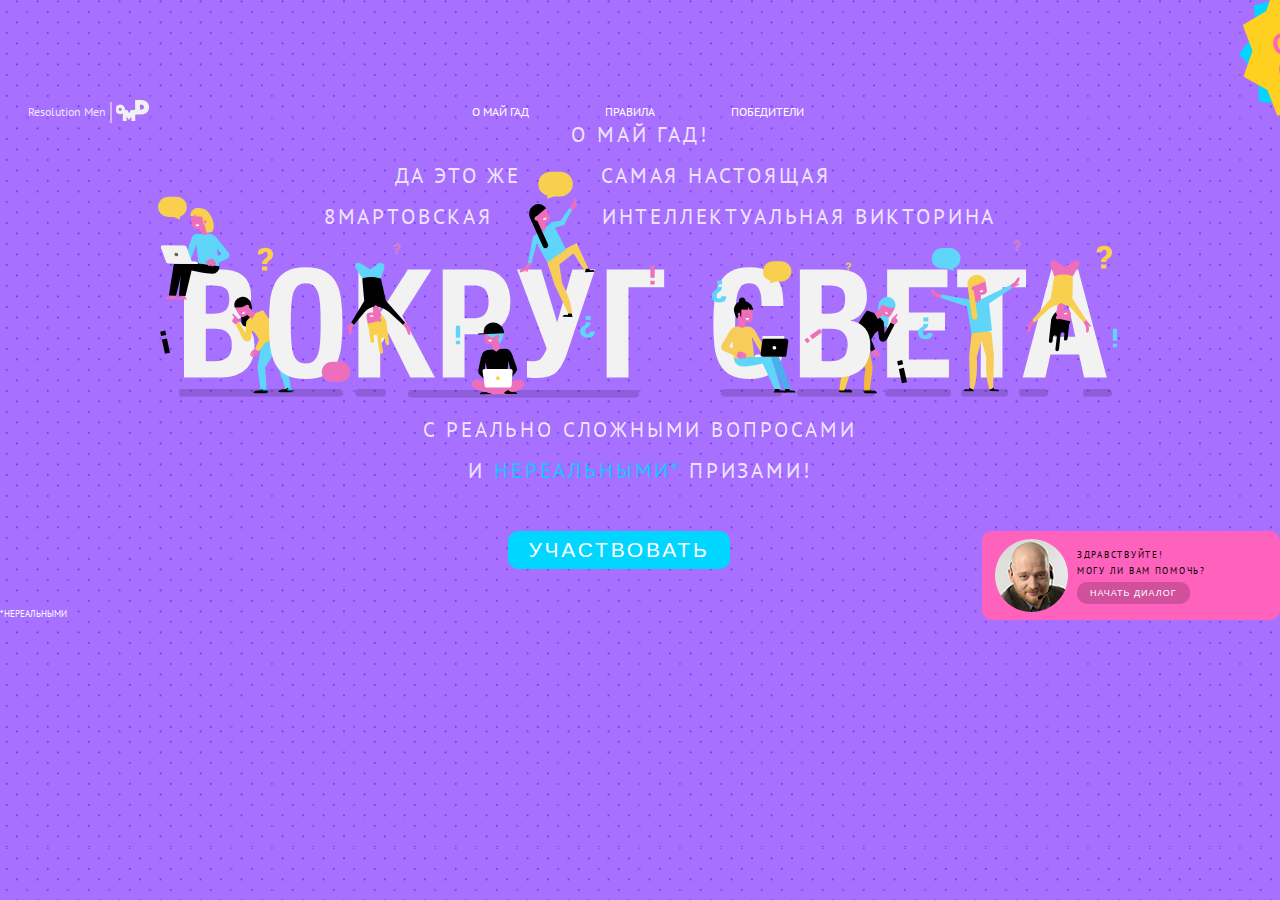
==== index.html @ 721f22c7 "Add files via upload" ====
<!doctype html>
<html lang="ru">
  <head>
   <!-- Required meta tags -->
      <meta charset="utf-8">
      <meta name="viewport" content="width=device-width, initial-scale=1, shrink-to-fit=no">
      <meta name="description" content="">
      <meta name="author" content="Kogut Misha">
   <link rel="icon" href="img/header/logo.png">

   
   <!-- Style CSS -->  
      <link rel="stylesheet" href="css/style.css">
      <link rel="stylesheet" href="css/reset.css">
      <link rel="stylesheet" href="css/fonts.css">
      <link rel="stylesheet" href="css/media.css">


      <link href="https://fonts.googleapis.com/css?family=PT+Sans:400,700&display=swap" rel="stylesheet">

      <link rel="stylesheet" href="slick/slick.css">
      <link rel="stylesheet" href="slick/slick-theme.css">
     

    <title></title>

  <script src="libs/createjs-2015.11.26.min.js"></script>
  <script src="logo.js"></script>
  <script>
  var canvas, stage, exportRoot, anim_container, dom_overlay_container, fnStartAnimation;
  function init() {
    canvas = document.getElementById("canvas");
    anim_container = document.getElementById("animation_container");
    dom_overlay_container = document.getElementById("dom_overlay_container");
    var comp=AdobeAn.getComposition("8CA27DB4EDA34BA38E960F76278CE701");
    var lib=comp.getLibrary();
    var loader = new createjs.LoadQueue(false);
    loader.addEventListener("fileload", function(evt){handleFileLoad(evt,comp)});
    loader.addEventListener("complete", function(evt){handleComplete(evt,comp)});
    var lib=comp.getLibrary();
    loader.loadManifest(lib.properties.manifest);
  }
  function handleFileLoad(evt, comp) {
    var images=comp.getImages();  
    if (evt && (evt.item.type == "image")) { images[evt.item.id] = evt.result; }  
  }
  function handleComplete(evt,comp) {
    //This function is always called, irrespective of the content. You can use the variable "stage" after it is created in token create_stage.
    var lib=comp.getLibrary();
    var ss=comp.getSpriteSheet();
    var queue = evt.target;
    var ssMetadata = lib.ssMetadata;
    for(i=0; i<ssMetadata.length; i++) {
      ss[ssMetadata[i].name] = new createjs.SpriteSheet( {"images": [queue.getResult(ssMetadata[i].name)], "frames": ssMetadata[i].frames} )
    }
    exportRoot = new lib.logo();
    stage = new lib.Stage(canvas);  
    //Registers the "tick" event listener.
    fnStartAnimation = function() {
      stage.addChild(exportRoot);
      createjs.Ticker.setFPS(lib.properties.fps);
      createjs.Ticker.addEventListener("tick", stage)
      stage.addEventListener("tick", handleTick)
      function getProjectionMatrix(container, totalDepth) {
        var focalLength = 528.25;
        var projectionCenter = { x : lib.properties.width/2, y : lib.properties.height/2 };
        var scale = (totalDepth + focalLength)/focalLength;
        var scaleMat = new createjs.Matrix2D;
        scaleMat.a = 1/scale;
        scaleMat.d = 1/scale;
        var projMat = new createjs.Matrix2D;
        projMat.tx = -projectionCenter.x;
        projMat.ty = -projectionCenter.y;
        projMat = projMat.prependMatrix(scaleMat);
        projMat.tx += projectionCenter.x;
        projMat.ty += projectionCenter.y;
        return projMat;
      }
      function handleTick(event) {
        var cameraInstance = exportRoot.___camera___instance;
        if(cameraInstance !== undefined && cameraInstance.pinToObject !== undefined)
        {
          cameraInstance.x = cameraInstance.pinToObject.x + cameraInstance.pinToObject.pinOffsetX;
          cameraInstance.y = cameraInstance.pinToObject.y + cameraInstance.pinToObject.pinOffsetY;
          if(cameraInstance.pinToObject.parent !== undefined && cameraInstance.pinToObject.parent.depth !== undefined)
          cameraInstance.depth = cameraInstance.pinToObject.parent.depth + cameraInstance.pinToObject.pinOffsetZ;
        }
        applyLayerZDepth(exportRoot);
      }
      function applyLayerZDepth(parent)
      {
        var cameraInstance = parent.___camera___instance;
        var focalLength = 528.25;
        var projectionCenter = { 'x' : 0, 'y' : 0};
        if(parent === exportRoot)
        {
          var stageCenter = { 'x' : lib.properties.width/2, 'y' : lib.properties.height/2 };
          projectionCenter.x = stageCenter.x;
          projectionCenter.y = stageCenter.y;
        }
        for(child in parent.children)
        {
          var layerObj = parent.children[child];
          if(layerObj == cameraInstance)
            continue;
          applyLayerZDepth(layerObj, cameraInstance);
          if(layerObj.layerDepth === undefined)
            continue;
          if(layerObj.currentFrame != layerObj.parent.currentFrame)
          {
            layerObj.gotoAndPlay(layerObj.parent.currentFrame);
          }
          var matToApply = new createjs.Matrix2D;
          var cameraMat = new createjs.Matrix2D;
          var totalDepth = layerObj.layerDepth ? layerObj.layerDepth : 0;
          var cameraDepth = 0;
          if(cameraInstance && !layerObj.isAttachedToCamera)
          {
            var mat = cameraInstance.getMatrix();
            mat.tx -= projectionCenter.x;
            mat.ty -= projectionCenter.y;
            cameraMat = mat.invert();
            cameraMat.prependTransform(projectionCenter.x, projectionCenter.y, 1, 1, 0, 0, 0, 0, 0);
            cameraMat.appendTransform(-projectionCenter.x, -projectionCenter.y, 1, 1, 0, 0, 0, 0, 0);
            if(cameraInstance.depth)
              cameraDepth = cameraInstance.depth;
          }
          if(layerObj.depth)
          {
            totalDepth = layerObj.depth;
          }
          //Offset by camera depth
          totalDepth -= cameraDepth;
          if(totalDepth < -focalLength)
          {
            matToApply.a = 0;
            matToApply.d = 0;
          }
          else
          {
            if(layerObj.layerDepth)
            {
              var sizeLockedMat = getProjectionMatrix(parent, layerObj.layerDepth);
              if(sizeLockedMat)
              {
                sizeLockedMat.invert();
                matToApply.prependMatrix(sizeLockedMat);
              }
            }
            matToApply.prependMatrix(cameraMat);
            var projMat = getProjectionMatrix(parent, totalDepth);
            if(projMat)
            {
              matToApply.prependMatrix(projMat);
            }
          }
          layerObj.transformMatrix = matToApply;
        }
      }
    }     
    //Code to support hidpi screens and responsive scaling.
    function makeResponsive(isResp, respDim, isScale, scaleType) {    
      var lastW, lastH, lastS=1;    
      window.addEventListener('resize', resizeCanvas);    
      resizeCanvas();   
      function resizeCanvas() {     
        var w = lib.properties.width, h = lib.properties.height;      
        var iw = window.innerWidth, ih=window.innerHeight;      
        var pRatio = window.devicePixelRatio || 1, xRatio=iw/w, yRatio=ih/h, sRatio=1;      
        if(isResp) {                
          if((respDim=='width'&&lastW==iw) || (respDim=='height'&&lastH==ih)) {                    
            sRatio = lastS;                
          }       
          else if(!isScale) {         
            if(iw<w || ih<h)            
              sRatio = Math.min(xRatio, yRatio);        
          }       
          else if(scaleType==1) {         
            sRatio = Math.min(xRatio, yRatio);        
          }       
          else if(scaleType==2) {         
            sRatio = Math.max(xRatio, yRatio);        
          }     
        }     
        canvas.width = w*pRatio*sRatio;     
        canvas.height = h*pRatio*sRatio;
        canvas.style.width = dom_overlay_container.style.width = anim_container.style.width =  w*sRatio+'px';       
        canvas.style.height = anim_container.style.height = dom_overlay_container.style.height = h*sRatio+'px';
        stage.scaleX = pRatio*sRatio;     
        stage.scaleY = pRatio*sRatio;     
        lastW = iw; lastH = ih; lastS = sRatio;            
        stage.tickOnUpdate = false;            
        stage.update();            
        stage.tickOnUpdate = true;    
      }
    }
    makeResponsive(false,'both',false,1); 
    AdobeAn.compositionLoaded(lib.properties.id);
    fnStartAnimation();
  }
  </script>
  <!-- write your code here -->
  </head>
  <body onload="init();" style="margin:0px;">
    
    <header>
      <div class="inside flex">
        <div class="header_logo flex">
          <div class="header_logo_text">
            <p>Resolution Men</p>
          </div>
          <!-- /.header_logo_text -->
          <div class="header_logo_line">
            
          </div>
          <!-- /.header_logo_line -->
          <div class="header_logo_img">
            <img src="img/omg.png" alt="">
          </div>
          <!-- /.header_logo_img -->
        </div>
        <!-- /.header_logo -->
        <div class="header_menu">
          <div class="nav">
            <ul>
              <a href="#">
                <li>О МАЙ ГАД</li>
              </a>
              <a href="#">
                <li>ПРАВИЛА</li>
              </a>
              <a href="#">
                <li>ПОБЕДИТЕЛИ</li>
              </a>
            </ul>
          </div>
        </div>
        <!-- /.header_menu -->
        <div class="header_img">
          <img src="img/only.png" alt="">
        </div>
        <!-- /.header_img -->
      </div>
      <!-- /.inside -->
    </header>

    <section class="logo_wrap">
      <div class="inside logo">
        <p class="logo_p_1">О МАЙ ГАД!</p>
        <p class="logo_p_2">ДА ЭТО ЖЕ<span class="logo_span_1">САМАЯ НАСТОЯЩАЯ </span></p>
        <p class="logo_p_3">8МАРТОВСКАЯ <span class="logo_span_2">ИНТЕЛЛЕКТУАЛЬНАЯ ВИКТОРИНА  </span></p>
      </div>
      <!-- /.inside -->

      <div class="inside">
      <div id="animation_container" style="background-color:rgba(255, 255, 255, 0.00); width:1014px; height:262px">
        <canvas id="canvas" width="1014" height="262" style="position: absolute; display: block; background-color:rgba(255, 255, 255, 0.00);"></canvas>
        <div id="dom_overlay_container" style="pointer-events:none; overflow:hidden; width:1014px; height:262px; position: absolute; left: 0px; top: 0px; display: block;">
        </div>
      </div>
      </div>

      <div class="logo_bottom_text">
        <p>С РЕАЛЬНО СЛОЖНЫМИ ВОПРОСАМИ </p>
        <p>И <span>НЕРЕАЛЬНЫМИ*</span> ПРИЗАМИ!</p>

      </div>
      <!-- /.logo_bottom_text -->

      
    </section>
    <!-- /.logo -->
    

    <section class="bottom ">
      <div class="inside_big flex">
        <div class="bottom_text">
          <p>
            * нереальными
          </p>
        </div>
        <!-- /.bottom_text -->

        <div class="logo_bottom_button">
          <button>УЧАСТВОВАТЬ</button>
        </div>
        <!-- /.logo_bottom_button -->

      <div class="bottom_form flex">
        <div class="bottom_form_img">
          <img src="img/vadim.png" alt="">
        </div>
        <!-- /.bottom_form_img -->
        <div class="bottom_form_content">
            <div class="bottom_form_content_text">
              <p>
                ЗдравствуйТЕ!
              </p>
              <p>МОГУ ЛИ ВАМ ПОМОЧЬ?</p>
            </div>
            <!-- /.bottom_form_content_text -->
            <div class="bottom_form_content_button">
              <button>НАЧАТЬ ДИАЛОГ</button>
            </div>
            <!-- /.bottom_form_content_button -->
            
        </div>
        <!-- /.bottom_form_content -->
      </div>
      <!-- /.bottom_form -->
      </div>
    </section>
    <!-- /.bottom -->

    





    <script src="https://code.jquery.com/jquery-3.3.1.slim.min.js" integrity="sha384-q8i/X+965DzO0rT7abK41JStQIAqVgRVzpbzo5smXKp4YfRvH+8abtTE1Pi6jizo" crossorigin="anonymous"></script>
    <!--подкючаем jquery-->
    <script src="js/jquery-3.2.1.slim.min.js"></script>
    <script src="js/script.js"></script>

    


    <!-- Слайдер -->

    
  

    


    </body>
</html>
---- css/style.css ----
.inside {
  width: 1224px;
  margin: 0px auto;
  padding: 0px 00px;
  max-width: 100%;
}

.inside_big {
  width: 1390px;
  margin: 0px auto;
  padding: 0px 00px;
  max-width: 100%;
}

.flex {
  display: -webkit-box;
  display: -ms-flexbox;
  display: flex;
  -ms-flex-wrap: wrap;
  flex-wrap: wrap;
}

body {
  background: url("../img/bg.png") !important;
}

.header_logo_line {
  display: inline-block;
  height: 21px;
  width: 2px;
  margin-left: 4px;
  margin-right: 4px;
  background-color: #d0b7f7;
}

.header_logo_text {
  color: #ffffff;
  font-family: 'PT Sans';
  font-size: 12px;
  font-weight: 400;
  opacity: 0.8;
}

.header_logo {
  -webkit-box-align: center;
  -ms-flex-align: center;
  align-items: center;
}

.header_img {
  width: 148px;
  height: 149px;
  margin-right: -135px;
  margin-top: -45px;
}

.header_menu {
  margin-left: -73px;
}

.header_menu .nav ul li {
  color: #ffffff;
  font-family: 'PT Sans';
  font-size: 12px;
  font-weight: 400;
  text-transform: uppercase;
  border: 1px solid transparent;
  padding: 5px 15px;
  -webkit-transition: 0.3s;
  transition: 0.3s;
  margin-right: 40px;
}

.header_menu .nav ul li:hover {
  border: 1px solid #fd0e2c;
  -webkit-transition: 0.3s;
  transition: 0.3s;
}

header .inside {
  -webkit-box-pack: justify;
  -ms-flex-pack: justify;
  justify-content: space-between;
  -webkit-box-align: end;
  -ms-flex-align: end;
  align-items: end;
  margin-top: 20px;
}

.logo {
  text-align: center;
}

.logo p {
  color: #ffffff;
  font-family: "PT Sans";
  font-size: 21px;
  font-weight: 400;
  text-transform: uppercase;
  opacity: 0.8;
  letter-spacing: 2.83px;
  margin-bottom: 20px;
}

.logo span {
  color: #ffffff;
  font-family: "PT Sans";
  font-size: 21px;
  font-weight: 400;
  text-transform: uppercase;
}

.logo_p_2 {
  margin-left: -55px;
}

.logo_p_3 {
  margin-left: 40px;
}

.logo_span_1 {
  margin-left: 80px;
}

.logo_span_2 {
  margin-left: 100px;
}

#animation_container {
  margin: auto;
  margin-top: -90px;
}

body {
  overflow-x: hidden;
}

.logo_bottom_text {
  text-align: center;
}

.logo_bottom_text p,
.logo_bottom_text span {
  color: #ffffff;
  font-family: "PT Sans";
  font-size: 21px;
  font-weight: 400;
  text-transform: uppercase;
}

.logo_bottom_text span {
  color: #00d6ff;
}

.logo_bottom_text p {
  opacity: 0.8;
  margin-bottom: 20px;
  letter-spacing: 2.83px;
}

.logo_bottom_button {
  text-align: center;
  margin-left: 189px;
}

.logo_bottom_button button {
  color: #ffffff;
  font-size: 21px;
  font-weight: 200;
  text-transform: uppercase;
  border: none;
  border-radius: 10px;
  background-color: #00d6ff;
  padding: 7px 20px;
  letter-spacing: 2.83px;
}

.bottom {
  margin-bottom: 20px;
  margin-top: 50px;
}

.bottom .inside_big {
  -webkit-box-pack: justify;
  -ms-flex-pack: justify;
  justify-content: space-between;
}

.bottom_text {
  margin-top: 78px;
}

.bottom_text p {
  color: #ffffff;
  font-family: "PT Sans";
  font-size: 9px;
  font-weight: 400;
  text-transform: uppercase;
}

.bottom_form {
  border-radius: 10px;
  background-color: #ff62bd;
  width: 247px;
  height: 86px;
  padding: 3px 38px 0px 13px;
  -webkit-box-align: center;
  -ms-flex-align: center;
  align-items: center;
}

.bottom_form_img {
  margin-right: 9px;
}

.bottom_form_content_button button {
  color: #ffffff;
  font-size: 9px;
  font-weight: 200;
  text-transform: uppercase;
  border: none;
  border-radius: 10px;
  background-color: #d1509b;
  padding: 6px 13px;
  letter-spacing: 1px;
}

.bottom_form_content_text p {
  color: #000000;
  font-family: "PT Sans";
  font-size: 9px;
  font-weight: 400;
  text-transform: uppercase;
  letter-spacing: 1.73px;
  margin-bottom: 7px;
}
---- css/fonts.css ----
@font-face {
    font-family: 'PT Sans';
    src: url('../fonts/PTSans-Bold.eot');
    src: url('../fonts/PTSans-Bold.eot?#iefix') format('embedded-opentype'),
        url('../fonts/PTSans-Bold.woff2') format('woff2'),
        url('../fonts/PTSans-Bold.woff') format('woff'),
        url('../fonts/PTSans-Bold.ttf') format('truetype'),
        url('../fonts/PTSans-Bold.svg#PTSans-Bold') format('svg');
    font-weight: bold;
    font-style: normal;
}

@font-face {
    font-family: 'PT Sans';
    src: url('../fonts/PTSans-Regular.eot');
    src: url('../fonts/PTSans-Regular.eot?#iefix') format('embedded-opentype'),
        url('../fonts/PTSans-Regular.woff2') format('woff2'),
        url('../fonts/PTSans-Regular.woff') format('woff'),
        url('../fonts/PTSans-Regular.ttf') format('truetype'),
        url('../fonts/PTSans-Regular.svg#PTSans-Regular') format('svg');
    font-weight: normal;
    font-style: normal;
}
---- css/media.css ----
@media (max-width: 1200px){
	.menu{
		width: auto;
		margin: auto 50px;
		display: flex;
		justify-content: space-around;
	}

	.menu_main{
		padding: 42px 0px 42px 0px;
		justify-content: space-around;

	}

	.menu_main a{
		margin-bottom: 8px;
		
	}
}

@media (max-width: 1100px){
		
}

@media (max-width: 1000px){
	.overlay .popup{
		top: 20px;
	}

	.faq_block_t{
		width: auto !important;
	}

	.prise_tabs{
		height: auto;
	}
	.faq_block{
		padding-right: 30px;
		margin-left: 20px;
		margin-right: 20px;
	}

	.reviews_blocks{
		justify-content: space-around;
	}


	.prise_blocks{
		justify-content: space-around;

	}
	.prise_tabs{
		width: auto;
		margin: 0px 30px 30px 30px;
		
	}

	.form_block{
		text-align: center;
		
		width: auto;
		height: auto;
		padding: 35px 0;
		justify-content: space-around;
		margin: 0px 10px;
	}


	.advantages{
		width: auto;
		margin: auto 30px;
		height: auto;

	}

	.why_blocks{
		justify-content: space-around;
	}
	
	.why_block{
		margin-bottom: 40px;
	}

	.main_screan{
		justify-content: space-around;
	}

	.menu{
		width: auto;
		margin: auto 0px;
		display: flex;
		justify-content: space-around;
	}

	.menu_main{
		padding: 42px 0px 42px 16px;
		justify-content: space-around;

	}

	.menu_main a{
		margin-bottom: 8px;
		
	}

	.call_blocks{
		justify-content: space-around;
	}

	.advantages_blocks{
		justify-content: space-around;
	}

	.footer_blocks{
		padding-left: 30px;
		padding-right: 30px;
	}
	.footer_block_l{
		width: 200px;
		margin-bottom: 30px;
	}

	.footer_block_c{
		width: 200px;
	}

	.footer_block_r{
		width: 200px;

	}

	.footer_block_logo{
		margin-left: 36px;
	}

	.application{
		margin-left: 20px;
		margin-right: 20px;
		width: auto;
		height: auto;
				
	}
}




@media (max-width: 900px){
	.prise_block{
		margin-bottom: 45px;
	}


	.advantages_block{
		margin-bottom: 40px;

	}
	

	.call_title{
		margin: auto 30px;
		margin-bottom: 20px;

	}

	.call_pretitle{
		margin: auto 30px;
		margin-bottom: 50px;

	}

	.main_screan_form_title{
		max-width: 440px
	}


}

@media (max-width: 521px){
	.portfolio_block{
		margin-left: 0px;
	}

	.menu{
		height: 110px;
	}


	.menu_main a{
		margin-bottom: 8px;
		
	}

	.footer_block_r{
		margin-bottom: 30px;
		
	}
	
	.main_screan_form_input{
		margin-bottom: 20px;
	}

	.advantages_title_important {
	    margin-left: -10px;
	    width: 266px;
	}
	
	.main_screan_img img{
		max-width: 420px;
	}

	.main_screan_pretitle{
		padding-left: 20px;
	}
	
	.main_screan_text {
	    margin-left: 269px !important ;
	}

	.main_screan_block_r{
		margin-right: 20px;
	}
	
	.main_screan_form{
		margin-left: 20px;
	}
	
	.faq_block_t{
		-webkit-flex-wrap: nowrap;
		 -moz-flex-wrap: nowrap;
		 -ms-flex-wrap: nowrap;
		 -o-flex-wrap: nowrap;
		 flex-wrap: nowrap;
		width: 287px;

	}

	.faq_block_button_plus{
		height: 30px;
		width: 65px;
		margin-right: 10px;
	}

	.faq_block_button_minus{
		height: 39px;
		width: 65px;
		margin-right: 10px;
	}

	.faq_block_t{

	}


}

@media (max-width: 700px){
	.slider-arrow__right{
		display: none !important ;	
	}

	.slider-arrow__left{
		display: none !important;
	}

	.slider-arrow .slider-arrow__left .slider-arrow__right .slick-arrow{
		display: none !important;

	}



}

@media (max-width: 800px){
	.slider-arrow__right{
		margin-right: -10px;
	}

	.slider-arrow__left{
		margin-left: -10px;
	}

	.faq_block_b{
		padding-left: 3px
	}

	.portfolio_blocks{
		justify-content: space-around;
	}

	.overlay .popup{
		width: 85%;
	}
}



@media (max-width: 630px){
	.main_screan_text {
	    margin-left: 360px;

	}


	.application{
		padding-left: 20px;
	}

	.main_screan_title p {
	    font-size: 73px;
	}
	.main_screan_title {
	    max-width: 332px;
	    float: right;
	}

	.overlay .popup-form {
	    padding: 35px 58px 50px 58px;
	}



}

@media (max-width: 400px){
	.form_block_form{
		margin-left: 37px;
		text-align: center;
		
	}

	.slider_block{
		background-size: 335px 300px !important;
	}

	.application_title p{
		font-size: 36px;
	}

	.application_pretitle p{
		font-size: 22px;
	}

	.faq_block_title{
		font-size: 26px;

	}

	.advantages_button{
		margin-left: -30px;
	}

	.advantages_title_important {
	    margin-left: -23px;
	    width: 266px;
	}
	
	#items{
		overflow-x: scroll;
		width: auto;
	}
	
	.price_block{
		display: inline-block;
	    width: 400px;
	    height: 100px;		
        border:1px solid;
        margin-right: 12px;
        margin-left: 9px !important;

	}

	.prise_blocks.active{
		display: -webkit-box;
		margin-right: 20px;
	}

	.reviews_block_img img{
		margin-left: 29px;
	}

	.reviews_block_title{
		text-align: center;
		
	}

	.advantages_title_important {
	    margin-left: -65px !important;
	    width: 266px;
	}
	
	
}

@media (max-width: 600px){
	
	#items{
		overflow-x: scroll;
		width: auto;
	}
	
	.prise_block{
		margin-right: 15px;
	}

	.prise_blocks.active{
		display: -webkit-box;
		margin-right: 20px;
		padding-left: 29px;

	}

	.reviews_block{
		margin-right: 36px;
		display: block;
	}

	.reviews_blocks{
		display: -webkit-box;
		margin-right: 20px;
		padding-left: 29px;

	}

	.call_block_wrap{
		margin-right: 20px;
	}

	.call_blocks{
		display: -webkit-box;
		margin-right: 20px;
		padding-left: 29px;

	}

	.portfolio_block{
		margin-right: 40px;
	}

	.portfolio_blocks{
		display: -webkit-box;
		margin-right: 20px;
		padding-left: 29px;

	}
	

	.prise_block_prise p{
		display: none !important;
	}

	.prise_block_button{
		display: none;
	}

	.prise_block{
		height: 60%;
	}

	.prise_block_more p{
		display: block !important;
	}

	

	.block_b.active{
	  display: block !important;
	}
	
}

@media (max-width: 450px){

	.advantages_title_important {
	    margin-left: -49px;
	    width: 266px;
	}

	.slider_block{
		background-size: 408px 291px;
	}

	.slider_block_text{
		max-width: 367px
	}

	.overlay .popup-form {
	    padding: 35px 38px 50px 38px;
	}
	.prise_tabs_button.active:last-child{
		margin-bottom: -4px;
	}

	.prise_tabs_button:last-child{
	  margin-right: 0px !important;
	  }

	.prise_tabs_button:first-child{
	  margin-left: 0px !important;
	  }
}

@media (max-width: 350px){
	.advantages_button{
		margin-left: -50px;
	}

	.advantages_title_important {
	    margin-left: -90px;
	    width: 266px;
	}

	.advantages_title_important p{
	    font-size: 35px
	}

	.prise_tabs_button:first-child {
	 	padding: 9px 76px 67px 69px;
	}

	.main_screan_title p {
    	font-size: 55px;
    	max-width: 254px;
	}

	.main_screan_pretitle p {
    	font-size: 14px;
	}

	.main_screan_pretitle {
    	font-size: 14px;
	}

	.main_screan_form_title{
		text-align: left;
		
	}

	.reviews_block_w{
		margin-left: 8px;
	}

	
}

@media (max-width: 380px){

	.prise_tabs_button:first-child {
	 	padding: 9px 76px 67px 69px;
	}

	.slider_block_text{
		max-width: 367px;
	}

	.main_screan_block_l{
		display: none;
	}

}


.advantages_block_title img{
		margin: 0px auto; 
	}


.faq_block_b p {
  padding-bottom: 15px;
}



.faq_block_b span{
	color: #000000;
	font-family: Akrobat;
	font-size: 22px;
	font-weight: 600;
	margin-bottom: 15px;
}


@media (min-width: 1000px){
	.faq_block_t{
		width: 700px;
	}
}




.call_block img{
  width: 253px;
  height: 253px;
}

.block_b li{
	display: none;
}

.prise_block_more{
	text-decoration: underline;
	font-family: Akrobat;
	font-size: 25px;
	font-weight: 500;
	margin-bottom: 20px;
	text-decoration: none;
	text-align: center;
	border-bottom: 1px solid #000;
	padding-bottom: 2px;
	display: inline-block;
	margin-left: 80px;
	
}

.block_b{
  display: none !important;
}
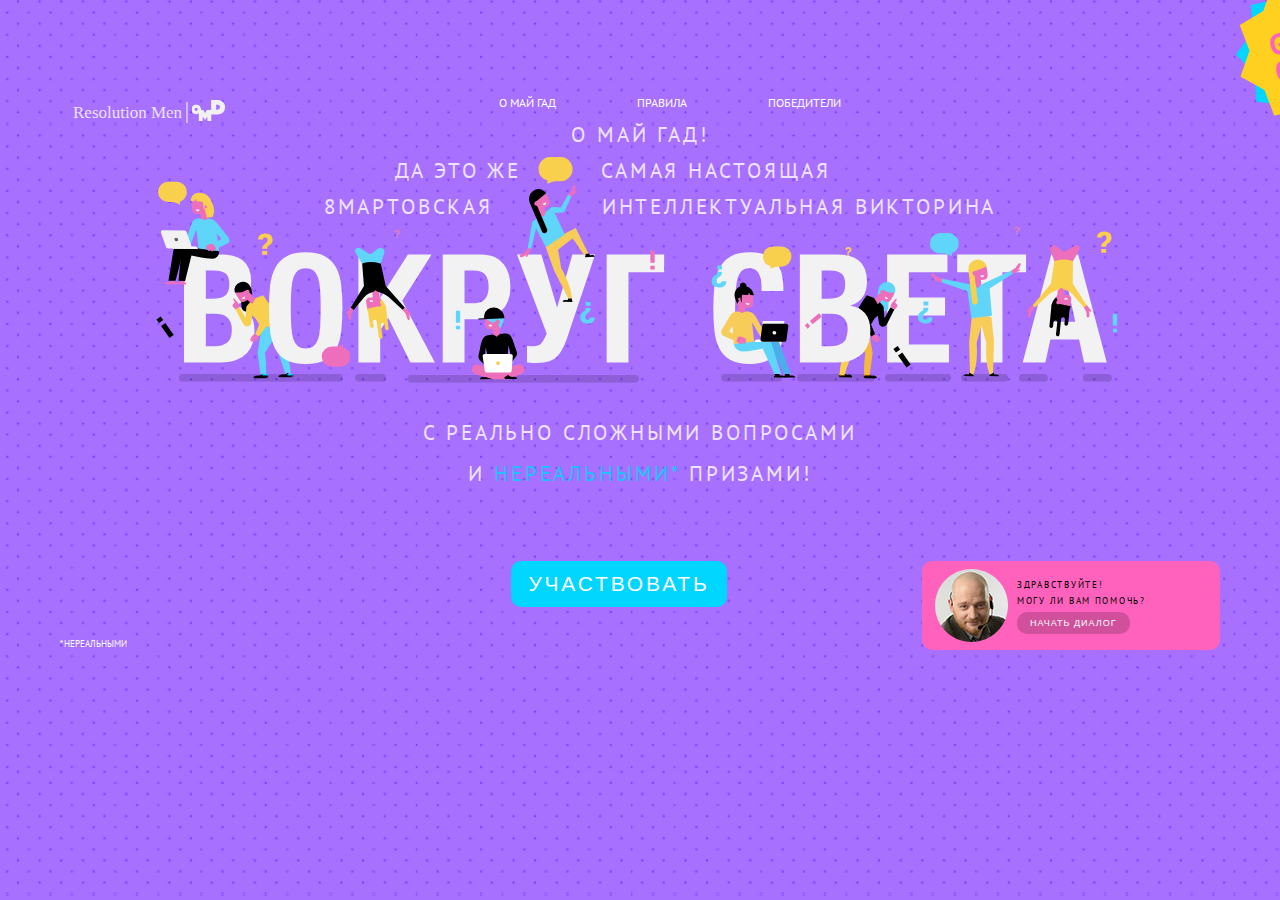
==== commit 72a4033f: "Add files via upload" ====
--- a/index.html
+++ b/index.html
@@ -223,13 +223,13 @@
         <div class="header_menu">
           <div class="nav">
             <ul>
-              <a href="#">
+              <a href="index.html">
                 <li>О МАЙ ГАД</li>
               </a>
-              <a href="#">
+              <a href="rules.html">
                 <li>ПРАВИЛА</li>
               </a>
-              <a href="#">
+              <a href="index 3.html">
                 <li>ПОБЕДИТЕЛИ</li>
               </a>
             </ul>
@@ -245,7 +245,7 @@
     </header>
 
     <section class="logo_wrap">
-      <div class="inside logo">
+      <div class="inside logo logo_title_text">
         <p class="logo_p_1">О МАЙ ГАД!</p>
         <p class="logo_p_2">ДА ЭТО ЖЕ<span class="logo_span_1">САМАЯ НАСТОЯЩАЯ </span></p>
         <p class="logo_p_3">8МАРТОВСКАЯ <span class="logo_span_2">ИНТЕЛЛЕКТУАЛЬНАЯ ВИКТОРИНА  </span></p>
--- a/css/style.css
+++ b/css/style.css
@@ -1,12 +1,39 @@
+.bottom {
+  margin-top: 107px !important;
+}
+
+.logo_title_img_1 {
+  margin-left: -220px;
+  margin-top: -14px;
+  margin-right: 170px;
+}
+
+.logo_title_img_2 {
+  margin-left: -500px;
+}
+.bottom {
+  margin-top: 107px !important;
+}
+
+.logo_title_img_1 {
+  margin-left: -220px;
+  margin-top: -14px;
+  margin-right: 170px;
+}
+
+.logo_title_img_2 {
+  margin-left: -500px;
+}
+
 .inside {
-  width: 1224px;
+  width: 1134px;
   margin: 0px auto;
   padding: 0px 00px;
   max-width: 100%;
 }
 
 .inside_big {
-  width: 1390px;
+  width: 1160px;
   margin: 0px auto;
   padding: 0px 00px;
   max-width: 100%;
@@ -22,6 +49,7 @@
 
 body {
   background: url("../img/bg.png") !important;
+  background-size: cover !important;
 }
 
 .header_logo_line {
@@ -35,9 +63,8 @@
 
 .header_logo_text {
   color: #ffffff;
-  font-family: 'PT Sans';
-  font-size: 12px;
-  font-weight: 400;
+  font-size: 17px;
+  font-weight: 200;
   opacity: 0.8;
 }
 
@@ -50,12 +77,13 @@
 .header_img {
   width: 148px;
   height: 149px;
-  margin-right: -135px;
+  margin-right: -177px;
   margin-top: -45px;
 }
 
 .header_menu {
-  margin-left: -73px;
+  margin-left: -100px;
+  margin-top: -9px;
 }
 
 .header_menu .nav ul li {
@@ -65,10 +93,10 @@
   font-weight: 400;
   text-transform: uppercase;
   border: 1px solid transparent;
-  padding: 5px 15px;
+  padding: 14px 27px;
   -webkit-transition: 0.3s;
   transition: 0.3s;
-  margin-right: 40px;
+  margin-right: 21px;
 }
 
 .header_menu .nav ul li:hover {
@@ -99,7 +127,7 @@
   text-transform: uppercase;
   opacity: 0.8;
   letter-spacing: 2.83px;
-  margin-bottom: 20px;
+  margin-bottom: 60px;
 }
 
 .logo span {
@@ -129,6 +157,7 @@
 #animation_container {
   margin: auto;
   margin-top: -90px;
+  margin-bottom: 18px;
 }
 
 body {
@@ -137,6 +166,7 @@
 
 .logo_bottom_text {
   text-align: center;
+  margin-bottom: -30px;
 }
 
 .logo_bottom_text p,
@@ -171,13 +201,17 @@
   border: none;
   border-radius: 10px;
   background-color: #00d6ff;
-  padding: 7px 20px;
+  padding: 11px 17px;
   letter-spacing: 2.83px;
+}
+
+.logo_bottom_button_pink button {
+  background-color: #ff62bd !important;
 }
 
 .bottom {
   margin-bottom: 20px;
-  margin-top: 50px;
+  margin-top: 80px;
 }
 
 .bottom .inside_big {
@@ -233,4 +267,129 @@
   text-transform: uppercase;
   letter-spacing: 1.73px;
   margin-bottom: 7px;
+}
+
+.faq_block {
+  -webkit-box-pack: justify;
+  -ms-flex-pack: justify;
+  justify-content: space-between;
+}
+
+.faq_block ul {
+  -webkit-box-orient: vertical;
+  -webkit-box-direction: normal;
+  -ms-flex-direction: column;
+  flex-direction: column;
+}
+
+.faq_block ul li {
+  font-family: "PT Sans";
+  font-size: 15px;
+  font-weight: 400;
+  text-transform: uppercase;
+  letter-spacing: 2.02px;
+  margin-bottom: 15px;
+  display: inline-block;
+  padding-left: 3px;
+}
+
+.faq_block_l li {
+  color: #000000;
+  background-color: #ffd01f;
+}
+
+.faq_block_r li {
+  color: #ffffff;
+  background-color: #ff62bd;
+}
+
+.rules_logo_text {
+  letter-spacing: 3.25px !important;
+}
+
+.logo_title {
+  margin-bottom: 29px;
+}
+
+.logo_title .inside {
+  text-align: center;
+}
+
+.logo_title p {
+  font-family: "PT Sans";
+  font-size: 120px;
+  font-weight: 400;
+  text-transform: uppercase;
+}
+
+.logo_title_white {
+  color: #ffd01f;
+}
+
+.logo_title_blue {
+  color: #874cff;
+  margin-left: 26px;
+  margin-right: 27px;
+}
+
+.logo_title_red {
+  color: #ff62bd;
+}
+
+.top_block_l ul {
+  margin-right: 13px;
+}
+
+.top_block_l ul li {
+  color: #ffffff;
+  font-family: "PT Sans";
+  font-size: 15px;
+  font-weight: 400;
+  letter-spacing: 2.33px;
+  text-transform: uppercase;
+  margin-bottom: 8px;
+}
+
+.top_block_r {
+  margin-left: 204px;
+  -webkit-box-align: start;
+  -ms-flex-align: start;
+  align-items: flex-start;
+}
+
+.top_block_r ul {
+  margin-right: 13px;
+}
+
+.top_block_r ul li {
+  color: #ffffff;
+  font-family: "PT Sans";
+  font-size: 15px;
+  font-weight: 400;
+  letter-spacing: 2.33px;
+  text-transform: uppercase;
+  margin-bottom: 8px;
+}
+
+.top_block_r_gray {
+  background-color: rgba(0, 0, 0, 0.1);
+  padding: 5px 5px 0px 5px;
+  margin-top: -5px;
+  margin-left: 15px;
+}
+
+.top_block_r_gray ul {
+  margin-right: 0;
+}
+
+.top_block_graya_img {
+  margin-right: 15px !important;
+}
+
+.top_block_graya_img li {
+  height: 15px;
+}
+
+.logo_title_text p {
+  margin-bottom: 15px;
 }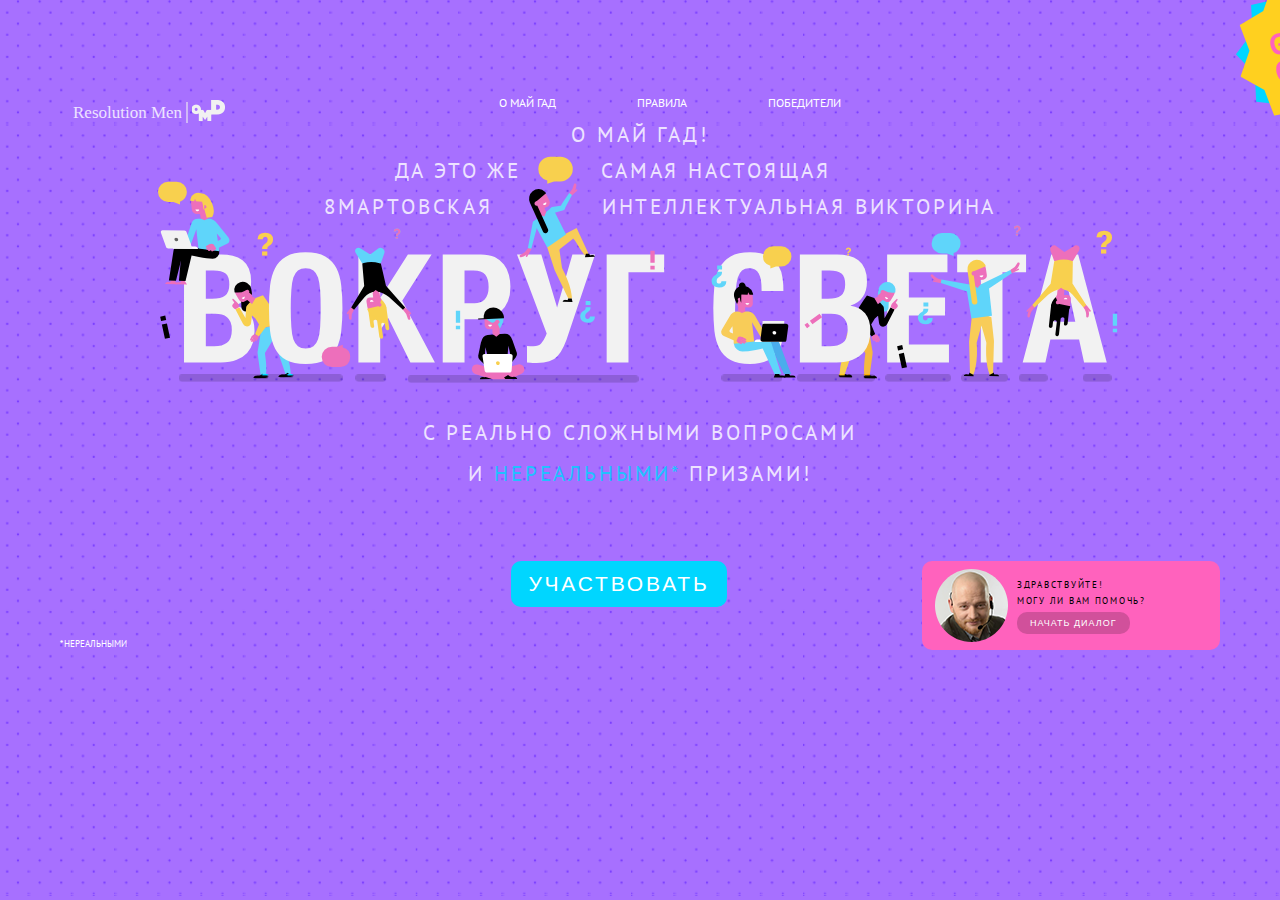
==== commit d4b6b55b: "Add files via upload" ====
--- a/index.html
+++ b/index.html
@@ -229,7 +229,7 @@
               <a href="rules.html">
                 <li>ПРАВИЛА</li>
               </a>
-              <a href="index 3.html">
+              <a href="top.html">
                 <li>ПОБЕДИТЕЛИ</li>
               </a>
             </ul>
